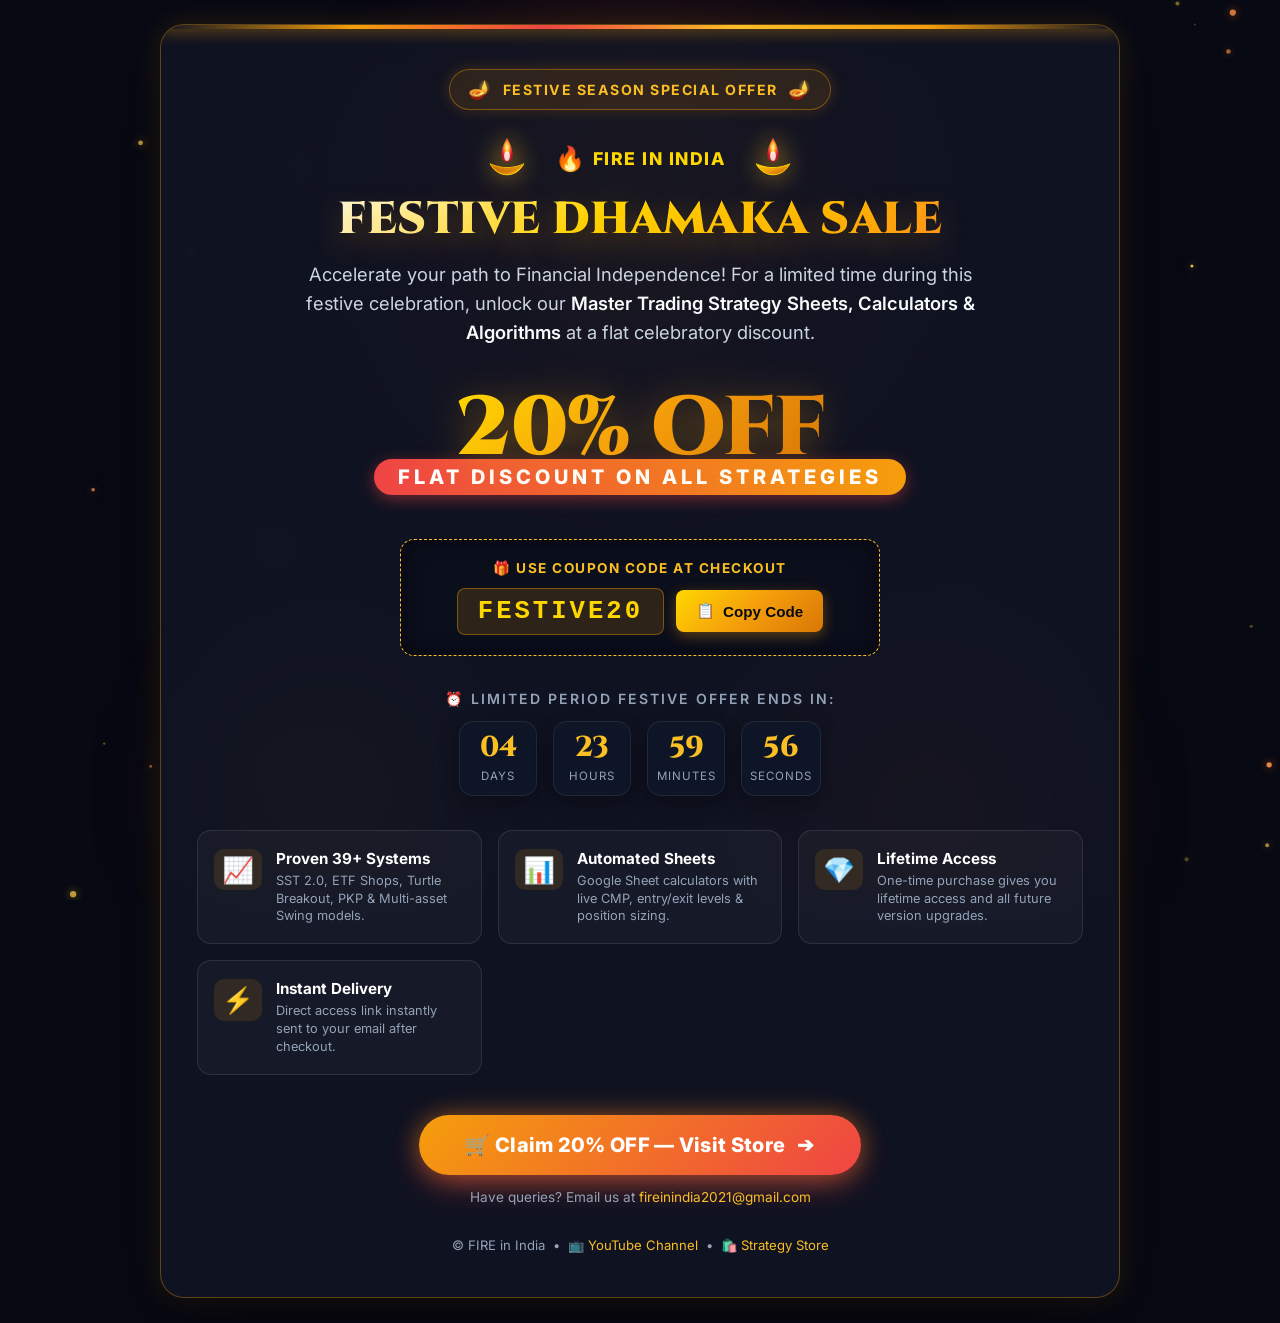
==== Odoo/festival-offer.html @ 36c19ae0 "Add Festive Season 20% discount promotion page and Odoo embed snippet" ====
<!DOCTYPE html>
<html lang="en">
<head>
  <meta charset="UTF-8">
  <meta name="viewport" content="width=device-width, initial-scale=1.0">
  <title>Festive Special — Flat 20% OFF | FIRE in India</title>
  <link rel="preconnect" href="https://fonts.googleapis.com">
  <link rel="preconnect" href="https://fonts.gstatic.com" crossorigin>
  <link href="https://fonts.googleapis.com/css2?family=Cinzel:wght@600;700;800;900&family=Inter:wght@300;400;500;600;700;800&display=swap" rel="stylesheet">
  
  <style>
    /* -------------------------------------------------------------
       FESTIVE PROMOTION THEME: FIRE IN INDIA (GOLD & FIRE LUXURY)
       ------------------------------------------------------------- */
    :root {
      --bg-dark: #070913;
      --bg-card: rgba(18, 22, 38, 0.78);
      --bg-card-hover: rgba(28, 34, 58, 0.9);
      --gold-primary: #f59e0b;
      --gold-light: #fbbf24;
      --gold-gradient: linear-gradient(135deg, #ffd700 0%, #f59e0b 50%, #d97706 100%);
      --fire-gradient: linear-gradient(135deg, #ff4d4d 0%, #f59e0b 50%, #ffd000 100%);
      --text-white: #ffffff;
      --text-muted: #cbd5e1;
      --text-dim: #94a3b8;
      --border-gold: rgba(245, 158, 11, 0.35);
      --border-card: rgba(255, 255, 255, 0.1);
      --shadow-gold: 0 10px 40px -10px rgba(245, 158, 11, 0.45);
      --radius-lg: 24px;
      --radius-md: 14px;
      --radius-sm: 8px;
    }

    * {
      box-sizing: border-box;
      margin: 0;
      padding: 0;
    }

    body {
      font-family: 'Inter', sans-serif;
      background-color: var(--bg-dark);
      color: var(--text-white);
      min-height: 100vh;
      overflow-x: hidden;
      position: relative;
      display: flex;
      flex-direction: column;
      align-items: center;
      justify-content: center;
      padding: 24px 16px;
    }

    /* Ambient Festive Glowing Background */
    .ambient-glow {
      position: fixed;
      top: 0;
      left: 0;
      width: 100%;
      height: 100%;
      pointer-events: none;
      z-index: 0;
      overflow: hidden;
    }

    .glow-orb-1 {
      position: absolute;
      top: -10%;
      left: 50%;
      transform: translateX(-50%);
      width: 600px;
      height: 600px;
      background: radial-gradient(circle, rgba(245, 158, 11, 0.22) 0%, rgba(220, 38, 38, 0.1) 45%, transparent 70%);
      filter: blur(60px);
      animation: pulseGlow 7s ease-in-out infinite alternate;
    }

    .glow-orb-2 {
      position: absolute;
      bottom: -15%;
      right: 10%;
      width: 450px;
      height: 450px;
      background: radial-gradient(circle, rgba(234, 88, 12, 0.18) 0%, transparent 65%);
      filter: blur(50px);
    }

    .glow-orb-3 {
      position: absolute;
      bottom: -10%;
      left: 10%;
      width: 400px;
      height: 400px;
      background: radial-gradient(circle, rgba(217, 119, 6, 0.15) 0%, transparent 65%);
      filter: blur(50px);
    }

    #sparkleCanvas {
      position: fixed;
      top: 0;
      left: 0;
      width: 100%;
      height: 100%;
      pointer-events: none;
      z-index: 1;
    }

    /* Container */
    .festive-wrapper {
      position: relative;
      z-index: 2;
      width: 100%;
      max-width: 960px;
      margin: 0 auto;
    }

    /* Main Festive Card */
    .festive-card {
      background: var(--bg-card);
      backdrop-filter: blur(24px);
      -webkit-backdrop-filter: blur(24px);
      border: 1px solid var(--border-gold);
      border-radius: var(--radius-lg);
      padding: 44px 36px;
      box-shadow: 0 25px 70px -15px rgba(0, 0, 0, 0.7), 0 0 30px rgba(245, 158, 11, 0.15);
      position: relative;
      overflow: hidden;
      text-align: center;
    }

    /* Decorative Golden Corner Flourishes */
    .festive-card::before {
      content: "";
      position: absolute;
      top: 0;
      left: 0;
      right: 0;
      height: 4px;
      background: linear-gradient(90deg, transparent, #f59e0b, #ef4444, #fbbf24, #f59e0b, transparent);
      box-shadow: 0 0 15px #f59e0b;
    }

    /* Top Brand & Festive Badge */
    .top-badge-row {
      display: inline-flex;
      align-items: center;
      gap: 10px;
      background: rgba(245, 158, 11, 0.12);
      border: 1px solid rgba(245, 158, 11, 0.4);
      padding: 8px 18px;
      border-radius: 50px;
      font-size: 0.88rem;
      font-weight: 700;
      letter-spacing: 1.5px;
      text-transform: uppercase;
      color: var(--gold-light);
      margin-bottom: 24px;
      box-shadow: 0 0 15px rgba(245, 158, 11, 0.2);
      animation: floatBadge 3s ease-in-out infinite alternate;
    }

    .top-badge-row .diya-icon {
      font-size: 1.15rem;
    }

    /* Festive Diya Header Graphic */
    .festive-diya-container {
      display: flex;
      justify-content: center;
      align-items: center;
      gap: 24px;
      margin-bottom: 12px;
    }

    .diya-svg {
      width: 48px;
      height: 48px;
      filter: drop-shadow(0 0 12px rgba(251, 191, 36, 0.8));
    }

    .diya-svg.left {
      transform: scaleX(-1);
    }

    .flame-animation {
      animation: flicker 1.8s ease-in-out infinite alternate;
      transform-origin: 50% 60%;
    }

    /* Headings */
    .festival-title {
      font-family: 'Cinzel', serif;
      font-size: 2.8rem;
      font-weight: 900;
      line-height: 1.15;
      letter-spacing: 0.5px;
      margin-bottom: 14px;
      background: linear-gradient(135deg, #ffffff 10%, #ffd700 45%, #ffb703 70%, #ff6b35 100%);
      -webkit-background-clip: text;
      -webkit-text-fill-color: transparent;
      text-shadow: 0 10px 30px rgba(245, 158, 11, 0.3);
    }

    .festival-subtitle {
      font-size: 1.15rem;
      color: var(--text-muted);
      max-width: 680px;
      margin: 0 auto 32px;
      line-height: 1.6;
      font-weight: 400;
    }

    .festival-subtitle strong {
      color: #f8fafc;
      font-weight: 600;
    }

    /* 20% DISCOUNT HERO BANNER */
    .discount-showcase {
      display: inline-flex;
      flex-direction: column;
      align-items: center;
      position: relative;
      margin-bottom: 34px;
      padding: 10px;
    }

    .discount-big-text {
      font-family: 'Cinzel', serif;
      font-size: 5.2rem;
      font-weight: 900;
      line-height: 0.95;
      background: var(--gold-gradient);
      -webkit-background-clip: text;
      -webkit-text-fill-color: transparent;
      filter: drop-shadow(0 6px 20px rgba(245, 158, 11, 0.45));
      letter-spacing: -1px;
    }

    .discount-label {
      font-size: 1.25rem;
      font-weight: 800;
      letter-spacing: 4px;
      text-transform: uppercase;
      color: #fff;
      background: linear-gradient(90deg, #ef4444, #f59e0b);
      padding: 6px 24px;
      border-radius: 30px;
      margin-top: -10px;
      box-shadow: 0 4px 16px rgba(239, 68, 68, 0.45);
    }

    /* COUPON BOX */
    .coupon-section {
      background: rgba(10, 14, 26, 0.7);
      border: 1px dashed var(--gold-light);
      border-radius: var(--radius-md);
      padding: 20px 28px;
      max-width: 480px;
      margin: 0 auto 34px;
      display: flex;
      flex-direction: column;
      gap: 12px;
      box-shadow: inset 0 0 20px rgba(0, 0, 0, 0.5);
    }

    .coupon-title {
      font-size: 0.85rem;
      text-transform: uppercase;
      letter-spacing: 1.5px;
      color: var(--gold-light);
      font-weight: 700;
    }

    .coupon-interactive-row {
      display: flex;
      align-items: center;
      justify-content: center;
      gap: 12px;
      flex-wrap: wrap;
    }

    .coupon-code-pill {
      font-family: monospace;
      font-size: 1.6rem;
      font-weight: 800;
      letter-spacing: 3px;
      color: #ffd700;
      background: rgba(245, 158, 11, 0.15);
      border: 1px solid rgba(245, 158, 11, 0.4);
      padding: 8px 20px;
      border-radius: var(--radius-sm);
      user-select: all;
    }

    .btn-copy {
      background: var(--gold-gradient);
      color: #070913;
      border: none;
      font-weight: 700;
      font-size: 0.95rem;
      padding: 12px 20px;
      border-radius: var(--radius-sm);
      cursor: pointer;
      display: inline-flex;
      align-items: center;
      gap: 8px;
      transition: all 0.2s ease;
      box-shadow: 0 4px 14px rgba(245, 158, 11, 0.35);
    }

    .btn-copy:hover {
      transform: translateY(-2px);
      box-shadow: 0 6px 20px rgba(245, 158, 11, 0.5);
      filter: brightness(1.1);
    }

    .btn-copy:active {
      transform: translateY(0);
    }

    .copied-toast {
      font-size: 0.8rem;
      color: #10b981;
      font-weight: 600;
      display: none;
      align-items: center;
      justify-content: center;
      gap: 4px;
    }

    /* COUNTDOWN TIMER */
    .timer-container {
      margin-bottom: 34px;
    }

    .timer-label {
      font-size: 0.88rem;
      text-transform: uppercase;
      letter-spacing: 2px;
      color: var(--text-dim);
      margin-bottom: 14px;
      font-weight: 600;
    }

    .timer-grid {
      display: flex;
      justify-content: center;
      gap: 16px;
      flex-wrap: wrap;
    }

    .timer-block {
      background: rgba(15, 23, 42, 0.8);
      border: 1px solid rgba(255, 255, 255, 0.08);
      border-radius: var(--radius-md);
      min-width: 78px;
      padding: 12px 8px;
      text-align: center;
      box-shadow: 0 8px 20px rgba(0, 0, 0, 0.3);
    }

    .timer-num {
      font-family: 'Cinzel', serif;
      font-size: 1.8rem;
      font-weight: 800;
      color: var(--gold-light);
      line-height: 1;
    }

    .timer-unit {
      font-size: 0.72rem;
      text-transform: uppercase;
      color: var(--text-dim);
      margin-top: 6px;
      letter-spacing: 1px;
    }

    /* FEATURE PERKS GRID */
    .perks-grid {
      display: grid;
      grid-template-columns: repeat(auto-fit, minmax(210px, 1fr));
      gap: 16px;
      margin-bottom: 40px;
      text-align: left;
    }

    .perk-card {
      background: rgba(255, 255, 255, 0.03);
      border: 1px solid var(--border-card);
      border-radius: var(--radius-md);
      padding: 18px 16px;
      display: flex;
      align-items: flex-start;
      gap: 14px;
      transition: all 0.25s ease;
    }

    .perk-card:hover {
      background: rgba(245, 158, 11, 0.06);
      border-color: rgba(245, 158, 11, 0.35);
      transform: translateY(-2px);
    }

    .perk-icon {
      font-size: 1.6rem;
      line-height: 1;
      padding: 8px;
      background: rgba(245, 158, 11, 0.12);
      border-radius: 10px;
      flex-shrink: 0;
    }

    .perk-title {
      font-size: 0.95rem;
      font-weight: 700;
      color: var(--text-white);
      margin-bottom: 4px;
    }

    .perk-desc {
      font-size: 0.8rem;
      color: var(--text-dim);
      line-height: 1.4;
    }

    /* CALL TO ACTION BUTTON */
    .cta-container {
      display: flex;
      flex-direction: column;
      align-items: center;
      gap: 14px;
    }

    .btn-main-cta {
      display: inline-flex;
      align-items: center;
      justify-content: center;
      gap: 12px;
      background: linear-gradient(135deg, #f59e0b 0%, #ef4444 100%);
      color: #ffffff;
      text-decoration: none;
      font-size: 1.25rem;
      font-weight: 800;
      padding: 18px 46px;
      border-radius: 50px;
      box-shadow: 0 10px 35px -5px rgba(239, 68, 68, 0.6), 0 0 25px rgba(245, 158, 11, 0.4);
      transition: all 0.25s ease;
      letter-spacing: 0.3px;
    }

    .btn-main-cta:hover {
      transform: translateY(-3px) scale(1.02);
      box-shadow: 0 15px 45px -5px rgba(239, 68, 68, 0.75), 0 0 35px rgba(245, 158, 11, 0.6);
      filter: brightness(1.08);
    }

    .btn-main-cta:active {
      transform: translateY(-1px);
    }

    .cta-subtext {
      font-size: 0.85rem;
      color: var(--text-dim);
    }

    .cta-subtext a {
      color: var(--gold-light);
      text-decoration: none;
    }

    .cta-subtext a:hover {
      text-decoration: underline;
    }

    /* FOOTER */
    .festive-footer {
      margin-top: 32px;
      font-size: 0.82rem;
      color: var(--text-dim);
      display: flex;
      align-items: center;
      justify-content: center;
      gap: 8px;
      flex-wrap: wrap;
    }

    .festive-footer a {
      color: var(--gold-light);
      text-decoration: none;
    }

    /* KEYFRAME ANIMATIONS */
    @keyframes pulseGlow {
      0% { transform: translateX(-50%) scale(0.9); opacity: 0.8; }
      100% { transform: translateX(-50%) scale(1.15); opacity: 1; }
    }

    @keyframes floatBadge {
      0% { transform: translateY(0); }
      100% { transform: translateY(-4px); }
    }

    @keyframes flicker {
      0% { transform: scale(1) rotate(-1deg); opacity: 0.95; }
      50% { transform: scale(1.08) rotate(1deg); opacity: 1; filter: drop-shadow(0 0 16px #ffbe0b); }
      100% { transform: scale(0.96) rotate(-0.5deg); opacity: 0.9; }
    }

    /* RESPONSIVE DESIGN */
    @media (max-width: 768px) {
      body {
        padding: 16px 10px;
      }

      .festive-card {
        padding: 30px 18px;
        border-radius: 18px;
      }

      .festival-title {
        font-size: 2.1rem;
      }

      .discount-big-text {
        font-size: 4rem;
      }

      .discount-label {
        font-size: 1rem;
        padding: 5px 18px;
      }

      .btn-main-cta {
        font-size: 1.1rem;
        padding: 16px 28px;
        width: 100%;
      }

      .timer-grid {
        gap: 8px;
      }

      .timer-block {
        min-width: 65px;
        padding: 10px 6px;
      }

      .timer-num {
        font-size: 1.5rem;
      }

      .coupon-interactive-row {
        flex-direction: column;
        width: 100%;
      }

      .coupon-code-pill {
        width: 100%;
        text-align: center;
        font-size: 1.35rem;
      }

      .btn-copy {
        width: 100%;
        justify-content: center;
      }
    }
  </style>
</head>
<body>

  <!-- Background Glow & Sparkles -->
  <div class="ambient-glow">
    <div class="glow-orb-1"></div>
    <div class="glow-orb-2"></div>
    <div class="glow-orb-3"></div>
  </div>
  <canvas id="sparkleCanvas"></canvas>

  <div class="festive-wrapper">
    <div class="festive-card">

      <!-- Top Festival Announcement Pill -->
      <div class="top-badge-row">
        <span class="diya-icon">🪔</span>
        <span>Festive Season Special Offer</span>
        <span class="diya-icon">🪔</span>
      </div>

      <!-- Festive Glowing Diyas Graphic -->
      <div class="festive-diya-container">
        <!-- Left SVG Diya -->
        <svg class="diya-svg left" viewBox="0 0 100 100" fill="none" xmlns="http://www.w3.org/2000/svg">
          <path class="flame-animation" d="M50 8C50 8 38 28 38 42C38 52 44 58 50 58C56 58 62 52 62 42C62 28 50 8 50 8Z" fill="url(#flameGrad)" />
          <ellipse cx="50" cy="46" rx="6" ry="10" fill="#fff" opacity="0.8" />
          <path d="M15 62C15 62 25 85 50 85C75 85 85 62 85 62C85 62 70 70 50 70C30 70 15 62 15 62Z" fill="url(#goldGrad)" stroke="#ffd700" stroke-width="2" />
          <path d="M50 70C65 70 78 65 85 62C75 78 55 80 50 80C45 80 25 78 15 62C22 65 35 70 50 70Z" fill="#b45309" opacity="0.4" />
          <defs>
            <radialGradient id="flameGrad" cx="50%" cy="40%" r="50%">
              <stop offset="0%" stop-color="#fff5cc" />
              <stop offset="35%" stop-color="#fbbf24" />
              <stop offset="70%" stop-color="#ef4444" />
              <stop offset="100%" stop-color="#b91c1c" />
            </radialGradient>
            <linearGradient id="goldGrad" x1="0%" y1="0%" x2="100%" y2="100%">
              <stop offset="0%" stop-color="#ffd700" />
              <stop offset="50%" stop-color="#f59e0b" />
              <stop offset="100%" stop-color="#b45309" />
            </linearGradient>
          </defs>
        </svg>

        <!-- Channel Brand -->
        <div style="display: flex; align-items: center; gap: 8px;">
          <span style="font-size: 1.5rem;">🔥</span>
          <span style="font-weight: 800; letter-spacing: 1.5px; font-size: 1.1rem; color: #ffd700;">FIRE IN INDIA</span>
        </div>

        <!-- Right SVG Diya -->
        <svg class="diya-svg" viewBox="0 0 100 100" fill="none" xmlns="http://www.w3.org/2000/svg">
          <path class="flame-animation" d="M50 8C50 8 38 28 38 42C38 52 44 58 50 58C56 58 62 52 62 42C62 28 50 8 50 8Z" fill="url(#flameGrad2)" />
          <ellipse cx="50" cy="46" rx="6" ry="10" fill="#fff" opacity="0.8" />
          <path d="M15 62C15 62 25 85 50 85C75 85 85 62 85 62C85 62 70 70 50 70C30 70 15 62 15 62Z" fill="url(#goldGrad2)" stroke="#ffd700" stroke-width="2" />
          <defs>
            <radialGradient id="flameGrad2" cx="50%" cy="40%" r="50%">
              <stop offset="0%" stop-color="#fff5cc" />
              <stop offset="35%" stop-color="#fbbf24" />
              <stop offset="70%" stop-color="#ef4444" />
              <stop offset="100%" stop-color="#b91c1c" />
            </radialGradient>
            <linearGradient id="goldGrad2" x1="0%" y1="0%" x2="100%" y2="100%">
              <stop offset="0%" stop-color="#ffd700" />
              <stop offset="50%" stop-color="#f59e0b" />
              <stop offset="100%" stop-color="#b45309" />
            </linearGradient>
          </defs>
        </svg>
      </div>

      <!-- Main Headline -->
      <h1 class="festival-title">FESTIVE DHAMAKA SALE</h1>
      
      <p class="festival-subtitle">
        Accelerate your path to Financial Independence! For a limited time during this festive celebration, unlock our 
        <strong>Master Trading Strategy Sheets, Calculators & Algorithms</strong> at a flat celebratory discount.
      </p>

      <!-- 20% DISCOUNT SHOWCASE -->
      <div class="discount-showcase">
        <div class="discount-big-text">20% OFF</div>
        <div class="discount-label">FLAT DISCOUNT ON ALL STRATEGIES</div>
      </div>

      <!-- COUPON BOX WITH 1-CLICK COPY -->
      <div class="coupon-section">
        <div class="coupon-title">🎁 USE COUPON CODE AT CHECKOUT</div>
        <div class="coupon-interactive-row">
          <div id="couponCode" class="coupon-code-pill">FESTIVE20</div>
          <button id="copyBtn" class="btn-copy" onclick="copyCouponCode()" aria-label="Copy Coupon Code">
            <span id="copyIcon">📋</span>
            <span id="copyBtnText">Copy Code</span>
          </button>
        </div>
        <div id="copiedToast" class="copied-toast">
          ✓ Coupon code copied to clipboard!
        </div>
      </div>

      <!-- COUNTDOWN TIMER -->
      <div class="timer-container">
        <div class="timer-label">⏰ Limited Period Festive Offer Ends In:</div>
        <div class="timer-grid">
          <div class="timer-block">
            <div id="timerDays" class="timer-num">04</div>
            <div class="timer-unit">Days</div>
          </div>
          <div class="timer-block">
            <div id="timerHours" class="timer-num">18</div>
            <div class="timer-unit">Hours</div>
          </div>
          <div class="timer-block">
            <div id="timerMins" class="timer-num">35</div>
            <div class="timer-unit">Minutes</div>
          </div>
          <div class="timer-block">
            <div id="timerSecs" class="timer-num">50</div>
            <div class="timer-unit">Seconds</div>
          </div>
        </div>
      </div>

      <!-- WHAT YOU GET / PERKS -->
      <div class="perks-grid">
        <div class="perk-card">
          <div class="perk-icon">📈</div>
          <div>
            <div class="perk-title">Proven 39+ Systems</div>
            <p class="perk-desc">SST 2.0, ETF Shops, Turtle Breakout, PKP & Multi-asset Swing models.</p>
          </div>
        </div>
        <div class="perk-card">
          <div class="perk-icon">📊</div>
          <div>
            <div class="perk-title">Automated Sheets</div>
            <p class="perk-desc">Google Sheet calculators with live CMP, entry/exit levels & position sizing.</p>
          </div>
        </div>
        <div class="perk-card">
          <div class="perk-icon">💎</div>
          <div>
            <div class="perk-title">Lifetime Access</div>
            <p class="perk-desc">One-time purchase gives you lifetime access and all future version upgrades.</p>
          </div>
        </div>
        <div class="perk-card">
          <div class="perk-icon">⚡</div>
          <div>
            <div class="perk-title">Instant Delivery</div>
            <p class="perk-desc">Direct access link instantly sent to your email after checkout.</p>
          </div>
        </div>
      </div>

      <!-- CALL TO ACTION -->
      <div class="cta-container">
        <a href="https://fireinindia2021.odoo.com/shop" target="_blank" rel="noopener" class="btn-main-cta">
          <span>🛒 Claim 20% OFF — Visit Store</span>
          <span>➔</span>
        </a>
        <div class="cta-subtext">
          Have queries? Email us at <a href="mailto:fireinindia2021@gmail.com">fireinindia2021@gmail.com</a>
        </div>
      </div>

      <!-- FOOTER -->
      <div class="festive-footer">
        <span>© FIRE in India</span>
        <span>•</span>
        <a href="https://www.youtube.com/@FIREinIndia" target="_blank" rel="noopener">📺 YouTube Channel</a>
        <span>•</span>
        <a href="https://fireinindia2021.odoo.com/shop" target="_blank" rel="noopener">🛍️ Strategy Store</a>
      </div>

    </div>
  </div>

  <!-- Interactive JavaScript: Sparkles, Countdown Timer & Clipboard Copy -->
  <script>
    // 1. Copy Coupon Code with visual feedback
    function copyCouponCode() {
      const code = document.getElementById('couponCode').innerText.trim();
      navigator.clipboard.writeText(code).then(() => {
        const copyBtnText = document.getElementById('copyBtnText');
        const copyIcon = document.getElementById('copyIcon');
        const toast = document.getElementById('copiedToast');
        
        copyBtnText.innerText = 'Copied!';
        copyIcon.innerText = '✓';
        toast.style.display = 'flex';

        setTimeout(() => {
          copyBtnText.innerText = 'Copy Code';
          copyIcon.innerText = '📋';
          toast.style.display = 'none';
        }, 3000);
      }).catch(err => {
        // Fallback for older browsers
        const tempInput = document.createElement('input');
        tempInput.value = code;
        document.body.appendChild(tempInput);
        tempInput.select();
        document.execCommand('copy');
        document.body.removeChild(tempInput);

        const copyBtnText = document.getElementById('copyBtnText');
        copyBtnText.innerText = 'Copied!';
        setTimeout(() => { copyBtnText.innerText = 'Copy Code'; }, 3000);
      });
    }

    // 2. Dynamic Countdown Timer (Counts down 5 days from first visit, persists in localStorage)
    function initCountdown() {
      const storageKey = 'festive_offer_end_time';
      let endTime = localStorage.getItem(storageKey);

      if (!endTime) {
        // Default: 5 days from now
        endTime = Date.now() + (5 * 24 * 60 * 60 * 1000);
        localStorage.setItem(storageKey, endTime);
      } else {
        endTime = parseInt(endTime, 10);
        // If expired, reset to 48 hours for continuous urgency
        if (Date.now() > endTime) {
          endTime = Date.now() + (2 * 24 * 60 * 60 * 1000);
          localStorage.setItem(storageKey, endTime);
        }
      }

      function updateClock() {
        const now = Date.now();
        const diff = Math.max(0, endTime - now);

        const days = Math.floor(diff / (1000 * 60 * 60 * 24));
        const hours = Math.floor((diff / (1000 * 60 * 60)) % 24);
        const mins = Math.floor((diff / (1000 * 60)) % 60);
        const secs = Math.floor((diff / 1000) % 60);

        document.getElementById('timerDays').innerText = String(days).padStart(2, '0');
        document.getElementById('timerHours').innerText = String(hours).padStart(2, '0');
        document.getElementById('timerMins').innerText = String(mins).padStart(2, '0');
        document.getElementById('timerSecs').innerText = String(secs).padStart(2, '0');
      }

      updateClock();
      setInterval(updateClock, 1000);
    }
    initCountdown();

    // 3. Lightweight Golden Canvas Sparkles (Silky 60fps)
    (function initSparkles() {
      const canvas = document.getElementById('sparkleCanvas');
      const ctx = canvas.getContext('2d');
      let width = canvas.width = window.innerWidth;
      let height = canvas.height = window.innerHeight;

      window.addEventListener('resize', () => {
        width = canvas.width = window.innerWidth;
        height = canvas.height = window.innerHeight;
      });

      const particles = [];
      const particleCount = Math.min(width > 768 ? 45 : 25, 50);

      class Sparkle {
        constructor() {
          this.reset();
        }
        reset() {
          this.x = Math.random() * width;
          this.y = Math.random() * height;
          this.size = Math.random() * 2.5 + 0.8;
          this.speedY = -(Math.random() * 0.6 + 0.2);
          this.speedX = (Math.random() - 0.5) * 0.4;
          this.opacity = Math.random() * 0.7 + 0.3;
          this.hue = Math.random() > 0.4 ? 45 : 25; // Gold or warm ember
          this.fade = Math.random() * 0.01 + 0.005;
        }
        update() {
          this.y += this.speedY;
          this.x += this.speedX;
          this.opacity -= this.fade;
          if (this.y < 0 || this.opacity <= 0) {
            this.reset();
            this.y = height + 10;
          }
        }
        draw() {
          ctx.beginPath();
          ctx.arc(this.x, this.y, this.size, 0, Math.PI * 2);
          ctx.fillStyle = `hsla(${this.hue}, 100%, 65%, ${this.opacity})`;
          ctx.shadowBlur = 8;
          ctx.shadowColor = `hsla(${this.hue}, 100%, 50%, 0.8)`;
          ctx.fill();
        }
      }

      for (let i = 0; i < particleCount; i++) {
        particles.push(new Sparkle());
      }

      function loop() {
        ctx.clearRect(0, 0, width, height);
        particles.forEach(p => {
          p.update();
          p.draw();
        });
        requestAnimationFrame(loop);
      }
      loop();
    })();
  </script>
</body>
</html>
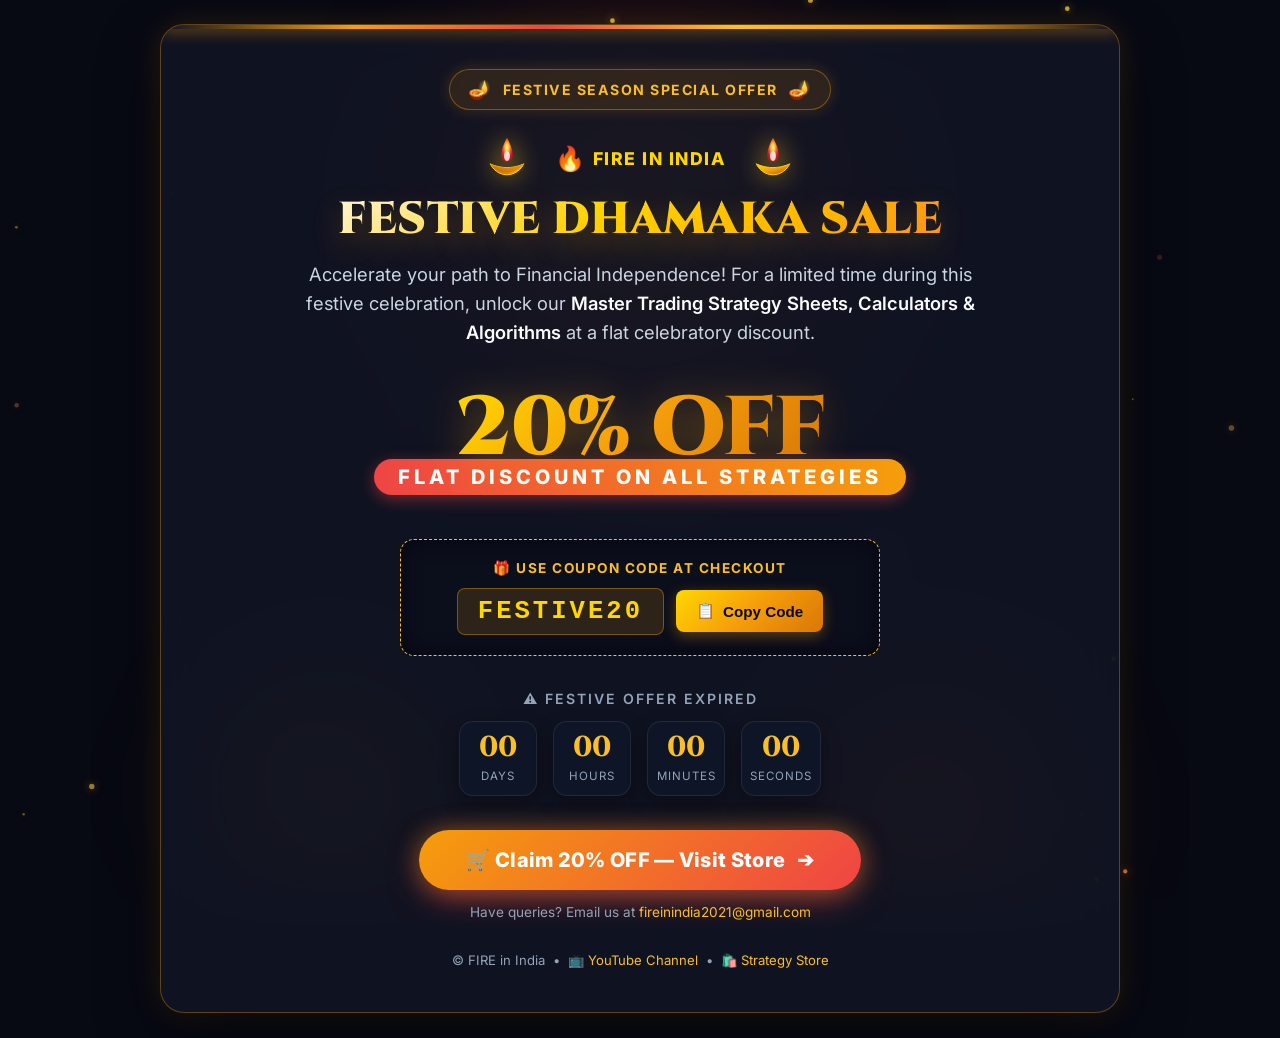
==== commit c67ce5f0: "Remove perks grid and set countdown timer to midnight 15 Nov 2026" ====
--- a/Odoo/festival-offer.html
+++ b/Odoo/festival-offer.html
@@ -376,53 +376,6 @@
       letter-spacing: 1px;
     }
 
-    /* FEATURE PERKS GRID */
-    .perks-grid {
-      display: grid;
-      grid-template-columns: repeat(auto-fit, minmax(210px, 1fr));
-      gap: 16px;
-      margin-bottom: 40px;
-      text-align: left;
-    }
-
-    .perk-card {
-      background: rgba(255, 255, 255, 0.03);
-      border: 1px solid var(--border-card);
-      border-radius: var(--radius-md);
-      padding: 18px 16px;
-      display: flex;
-      align-items: flex-start;
-      gap: 14px;
-      transition: all 0.25s ease;
-    }
-
-    .perk-card:hover {
-      background: rgba(245, 158, 11, 0.06);
-      border-color: rgba(245, 158, 11, 0.35);
-      transform: translateY(-2px);
-    }
-
-    .perk-icon {
-      font-size: 1.6rem;
-      line-height: 1;
-      padding: 8px;
-      background: rgba(245, 158, 11, 0.12);
-      border-radius: 10px;
-      flex-shrink: 0;
-    }
-
-    .perk-title {
-      font-size: 0.95rem;
-      font-weight: 700;
-      color: var(--text-white);
-      margin-bottom: 4px;
-    }
-
-    .perk-desc {
-      font-size: 0.8rem;
-      color: var(--text-dim);
-      line-height: 1.4;
-    }
 
     /* CALL TO ACTION BUTTON */
     .cta-container {
@@ -669,7 +622,7 @@
 
       <!-- COUNTDOWN TIMER -->
       <div class="timer-container">
-        <div class="timer-label">⏰ Limited Period Festive Offer Ends In:</div>
+        <div class="timer-label">⏰ Festive Offer Valid Till 15 Nov 2026 (Midnight):</div>
         <div class="timer-grid">
           <div class="timer-block">
             <div id="timerDays" class="timer-num">04</div>
@@ -690,37 +643,7 @@
         </div>
       </div>
 
-      <!-- WHAT YOU GET / PERKS -->
-      <div class="perks-grid">
-        <div class="perk-card">
-          <div class="perk-icon">📈</div>
-          <div>
-            <div class="perk-title">Proven 39+ Systems</div>
-            <p class="perk-desc">SST 2.0, ETF Shops, Turtle Breakout, PKP & Multi-asset Swing models.</p>
-          </div>
-        </div>
-        <div class="perk-card">
-          <div class="perk-icon">📊</div>
-          <div>
-            <div class="perk-title">Automated Sheets</div>
-            <p class="perk-desc">Google Sheet calculators with live CMP, entry/exit levels & position sizing.</p>
-          </div>
-        </div>
-        <div class="perk-card">
-          <div class="perk-icon">💎</div>
-          <div>
-            <div class="perk-title">Lifetime Access</div>
-            <p class="perk-desc">One-time purchase gives you lifetime access and all future version upgrades.</p>
-          </div>
-        </div>
-        <div class="perk-card">
-          <div class="perk-icon">⚡</div>
-          <div>
-            <div class="perk-title">Instant Delivery</div>
-            <p class="perk-desc">Direct access link instantly sent to your email after checkout.</p>
-          </div>
-        </div>
-      </div>
+
 
       <!-- CALL TO ACTION -->
       <div class="cta-container">
@@ -779,27 +702,23 @@
       });
     }
 
-    // 2. Dynamic Countdown Timer (Counts down 5 days from first visit, persists in localStorage)
+    // 2. Countdown Timer Target: 15 November 2026 Midnight (23:59:59 IST)
     function initCountdown() {
-      const storageKey = 'festive_offer_end_time';
-      let endTime = localStorage.getItem(storageKey);
-
-      if (!endTime) {
-        // Default: 5 days from now
-        endTime = Date.now() + (5 * 24 * 60 * 60 * 1000);
-        localStorage.setItem(storageKey, endTime);
-      } else {
-        endTime = parseInt(endTime, 10);
-        // If expired, reset to 48 hours for continuous urgency
-        if (Date.now() > endTime) {
-          endTime = Date.now() + (2 * 24 * 60 * 60 * 1000);
-          localStorage.setItem(storageKey, endTime);
-        }
-      }
+      const targetDate = new Date('2026-11-15T23:59:59+05:30').getTime();
 
       function updateClock() {
         const now = Date.now();
-        const diff = Math.max(0, endTime - now);
+        const diff = targetDate - now;
+
+        if (diff <= 0) {
+          document.getElementById('timerDays').innerText = '00';
+          document.getElementById('timerHours').innerText = '00';
+          document.getElementById('timerMins').innerText = '00';
+          document.getElementById('timerSecs').innerText = '00';
+          const label = document.querySelector('.timer-label');
+          if (label) label.innerText = '⚠️ Festive Offer Expired';
+          return;
+        }
 
         const days = Math.floor(diff / (1000 * 60 * 60 * 24));
         const hours = Math.floor((diff / (1000 * 60 * 60)) % 24);
